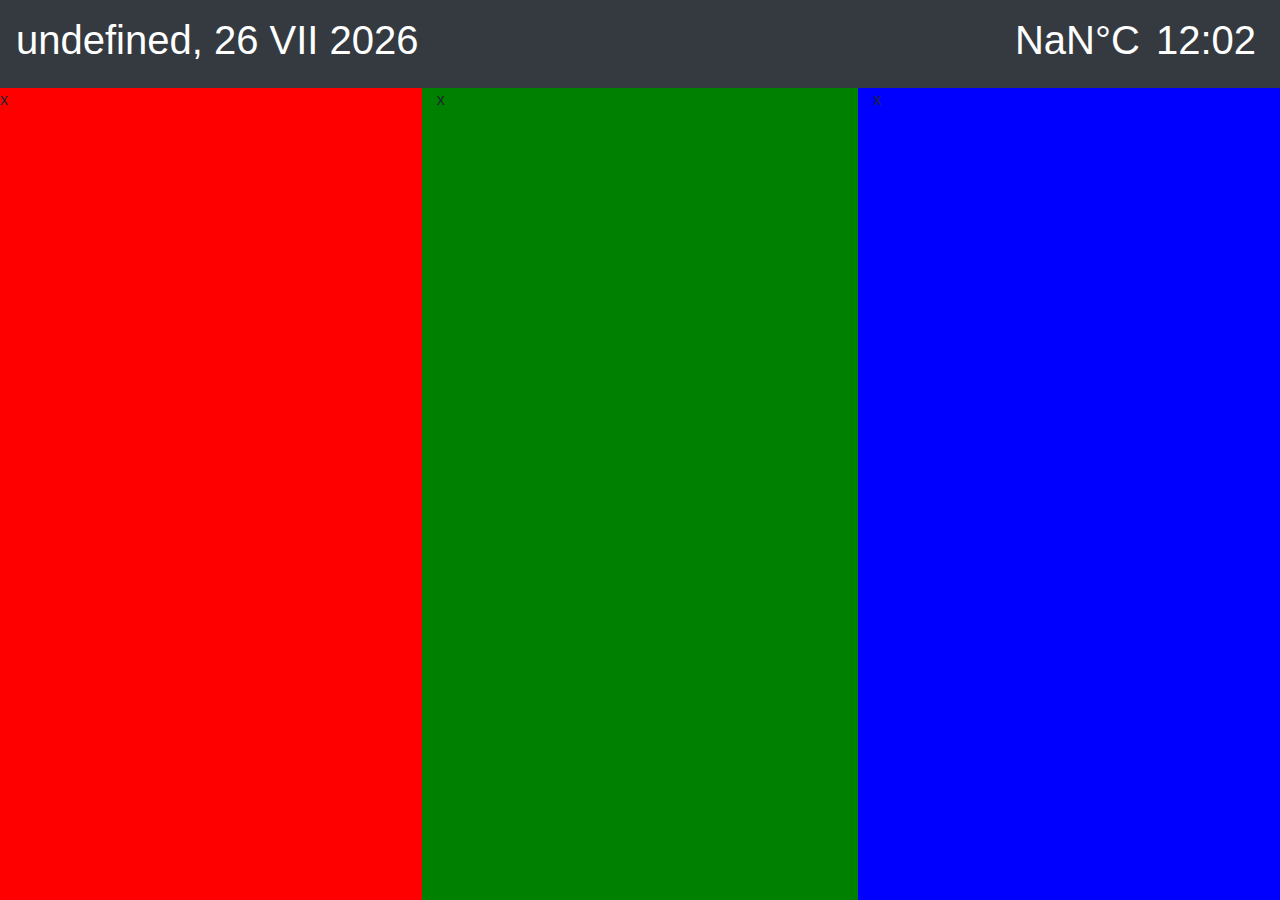
==== index.html @ f5d78c39 "indesx" ====
<!DOCTYPE html>
<html lang="pl">
    <head>
        <!-- Required meta tags -->
        <meta charset="utf-8">
        <meta name="viewport" content="width=device-width, initial-scale=1, shrink-to-fit=no">

        <!-- Bootstrap CSS -->
        <link rel="stylesheet" href="https://stackpath.bootstrapcdn.com/bootstrap/4.3.1/css/bootstrap.min.css" integrity="sha384-ggOyR0iXCbMQv3Xipma34MD+dH/1fQ784/j6cY/iJTQUOhcWr7x9JvoRxT2MZw1T" crossorigin="anonymous">
        <link rel="stylesheet" type="text/css" href="style.css">
        <script src="https://code.jquery.com/jquery-3.3.1.slim.min.js" integrity="sha384-q8i/X+965DzO0rT7abK41JStQIAqVgRVzpbzo5smXKp4YfRvH+8abtTE1Pi6jizo" crossorigin="anonymous"></script>
        <script src="https://cdnjs.cloudflare.com/ajax/libs/popper.js/1.14.7/umd/popper.min.js" integrity="sha384-UO2eT0CpHqdSJQ6hJty5KVphtPhzWj9WO1clHTMGa3JDZwrnQq4sF86dIHNDz0W1" crossorigin="anonymous"></script>
        <script src="https://stackpath.bootstrapcdn.com/bootstrap/4.3.1/js/bootstrap.min.js" integrity="sha384-JjSmVgyd0p3pXB1rRibZUAYoIIy6OrQ6VrjIEaFf/nJGzIxFDsf4x0xIM+B07jRM" crossorigin="anonymous"></script>
    
        <title>Galeria obrazów</title>
    </head>
    <body>
        <nav id="navbar" class="navbar navbar-expand bg-dark navbar-dark">
            <a class="navbar-brand" href="#">            
                <h1 id="date"></h1>
            </a>        
            
            <ul class="navbar-nav ml-auto">
                <li class="nav-item active">
                    <h1 id="temp" class="nav-link text-center" href="#">0°C</h1>
                </li>   
                <li class="nav-item active">
                    <h1 id="time" class="nav-link text-center" href="#">00:00</h1>
                </li>    
            </ul>
        </nav>

        <div id="demo" class="carousel slide" data-interval="5000" data-ride="carousel">
            <!-- Indicators 
            <ul class="carousel-indicators">
                <li data-target="#demo" data-slide-to="0"></li>
                <li data-target="#demo" data-slide-to="1"></li>
                <li data-target="#demo" data-slide-to="2"></li>
                <li data-target="#demo" data-slide-to="3" class="active"></li>
            </ul>
            -->

            <!-- The slideshow -->
            <div id="carousel" class="carousel-inner h-100">
                <div id="weatherSlide" class="carousel-item active h-100">
                    <div class="row h-100">
                        <div class="col-sm-4 h-100" id="weatherDay0" style="background-color: red">
                            x
                        </div>
                        <div class="col-sm-4 h-100" id="weatherDay1" style="background-color: green">
                            x
                        </div>
                        <div class="col-sm-4 h-100" id="weatherDay2" style="background-color: blue">
                            x
                        </div>
                    </div>
                </div>
            </div>
                
            <!-- Left and right controls 
            <a class="carousel-control-prev" href="#demo" data-slide="prev">
                <span class="carousel-control-prev-icon"></span>
            </a>
            <a class="carousel-control-next" href="#demo" data-slide="next">
                <span class="carousel-control-next-icon"></span>
            </a>-->
        </div>
        <script src="weather.js"></script>
        <script src="script.js"></script>
        <script src="time.js"></script>
        <script src="refresh.js"></script>
    </body>
</html>
---- style.css ----
.navbar-nav{
    font-size:2rem;
}
.carousel-item img{
    filter: brightness(60%);
    width:100%;
    height:100%;
}
#creeper{
    filter: brightness(100%);
}
.carousel-caption{
    position: absolute;
    top:10%;
}
.text-black{
    color:black;
    text-shadow: 0px 0px 2px white;
}
.text-white{
    color:white;
    text-shadow: 0px 0px 10px black;
}
.background-white{
    background:white;
}
html, body{
    height:100%;
}
.carousel-item{
    height:100%;
}
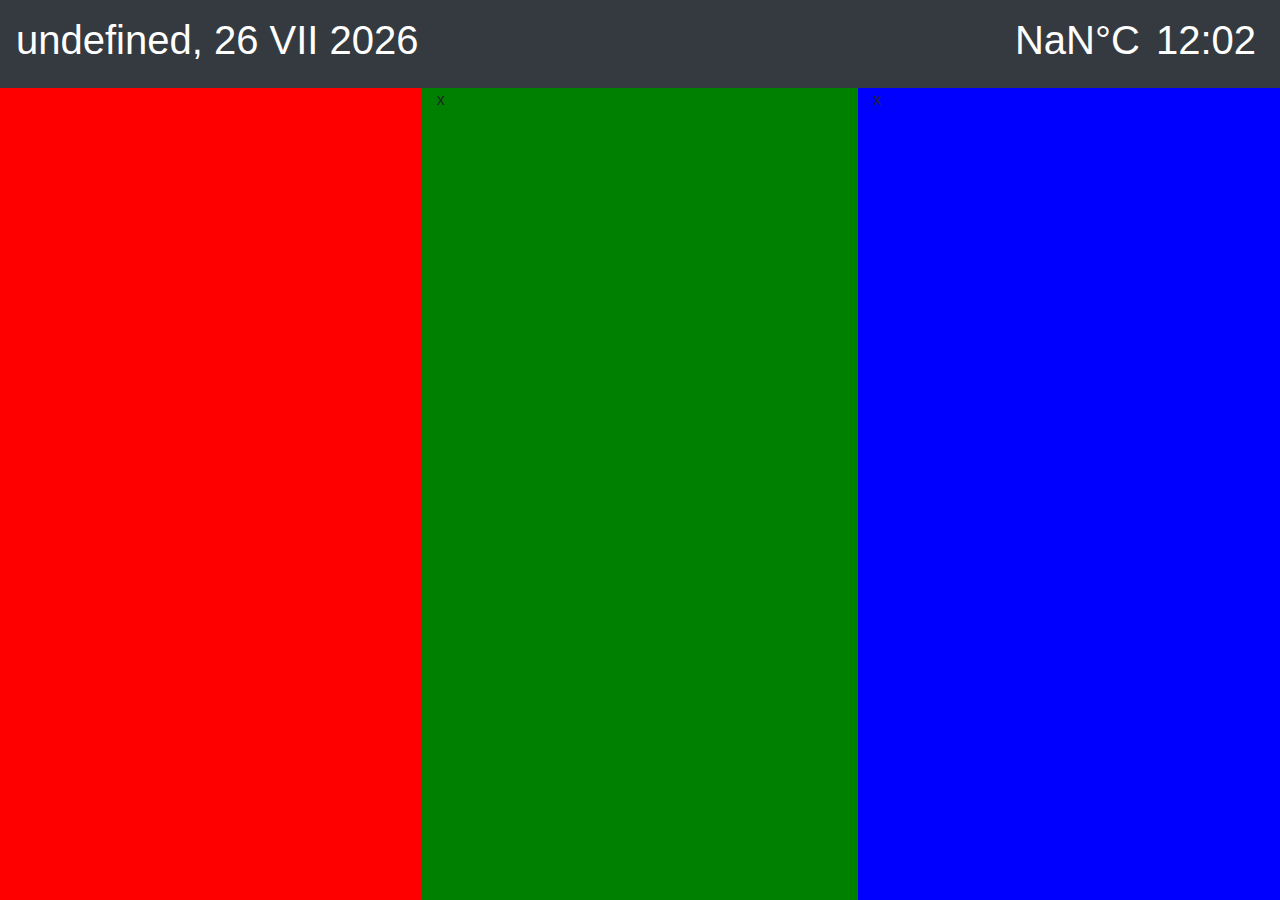
==== commit 37479b03: "Zabawy z pogodą" ====
--- a/index.html
+++ b/index.html
@@ -45,7 +45,10 @@
                 <div id="weatherSlide" class="carousel-item active h-100">
                     <div class="row h-100">
                         <div class="col-sm-4 h-100" id="weatherDay0" style="background-color: red">
-                            x
+                            <div class="weatherImage"></div>
+                            <div class="weatherTemp"></div>
+                            <div class="weatherTempMin"></div>
+                            <div class="weatherTempMax"></div>
                         </div>
                         <div class="col-sm-4 h-100" id="weatherDay1" style="background-color: green">
                             x
@@ -68,6 +71,5 @@
         <script src="weather.js"></script>
         <script src="script.js"></script>
         <script src="time.js"></script>
-        <script src="refresh.js"></script>
     </body>
 </html>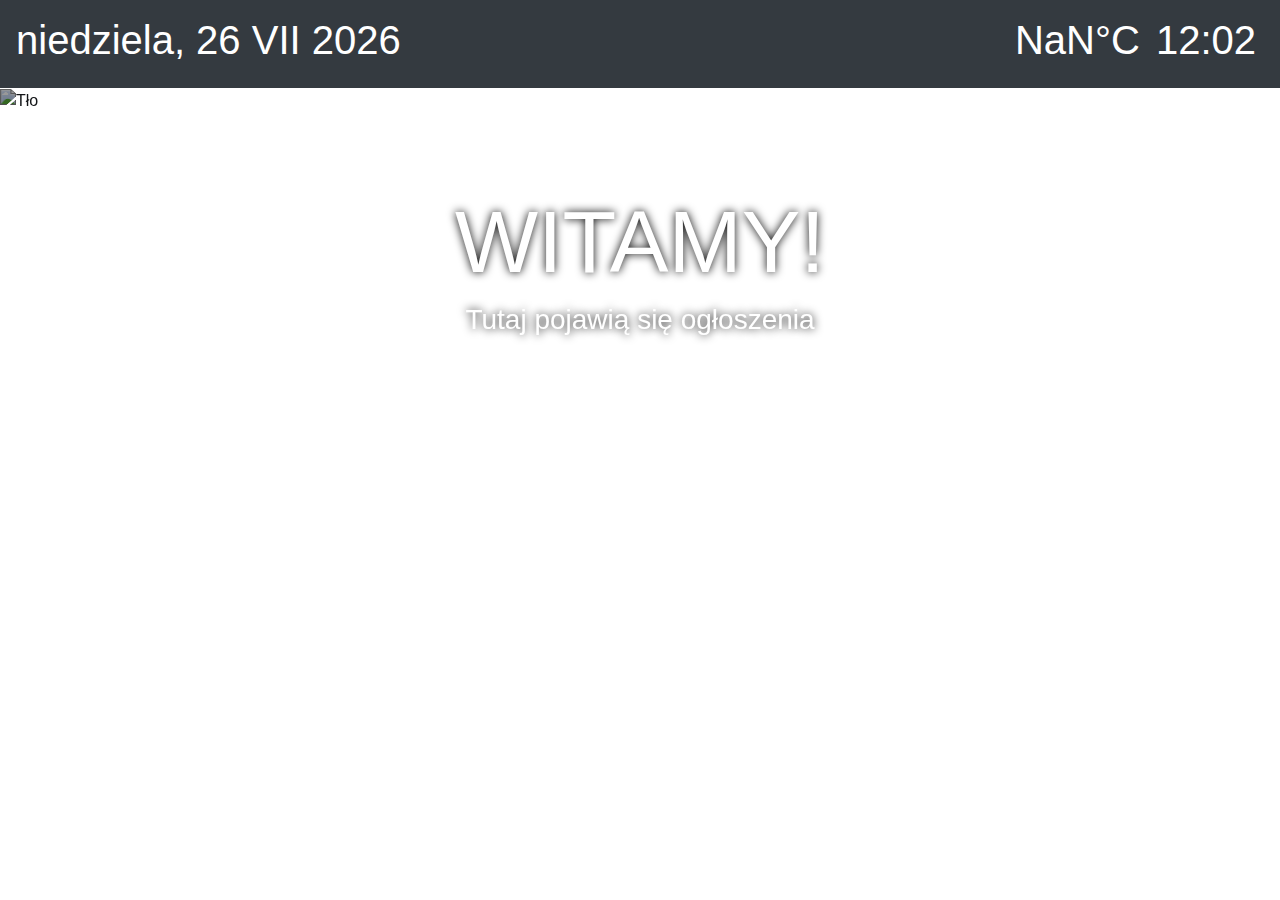
==== commit bcc842b1: "folder scripts, wygląd refreshPanel.html" ====
--- a/index.html
+++ b/index.html
@@ -42,13 +42,10 @@
 
             <!-- The slideshow -->
             <div id="carousel" class="carousel-inner h-100">
-                <div id="weatherSlide" class="carousel-item active h-100">
+                <div id="weatherSlide" class="carousel-item h-100">
                     <div class="row h-100">
                         <div class="col-sm-4 h-100" id="weatherDay0" style="background-color: red">
-                            <div class="weatherImage"></div>
-                            <div class="weatherTemp"></div>
-                            <div class="weatherTempMin"></div>
-                            <div class="weatherTempMax"></div>
+                            x
                         </div>
                         <div class="col-sm-4 h-100" id="weatherDay1" style="background-color: green">
                             x
@@ -56,6 +53,13 @@
                         <div class="col-sm-4 h-100" id="weatherDay2" style="background-color: blue">
                             x
                         </div>
+                    </div>
+                </div>
+                <div class="carousel-item active">
+                    <img src="https://proxy.duckduckgo.com/iu/?u=http%3A%2F%2Fpavbca.com%2Fwalldb%2Foriginal%2Fb%2Fb%2F3%2F665147.jpg&f=1&nofb=1" alt="Tło">
+                    <div class="carousel-caption">
+                        <h1 class="display-2 text-white">WITAMY!</h1>
+                        <h3 class="text-white">Tutaj pojawią się ogłoszenia</h3>
                     </div>
                 </div>
             </div>
@@ -68,8 +72,9 @@
                 <span class="carousel-control-next-icon"></span>
             </a>-->
         </div>
-        <script src="weather.js"></script>
-        <script src="script.js"></script>
-        <script src="time.js"></script>
+        <script src="scripts\weather.js"></script>
+        <script src="scripts\script.js"></script>
+        <script src="scripts\time.js"></script>
+        <script src="scripts\refresh.js"></script>
     </body>
 </html>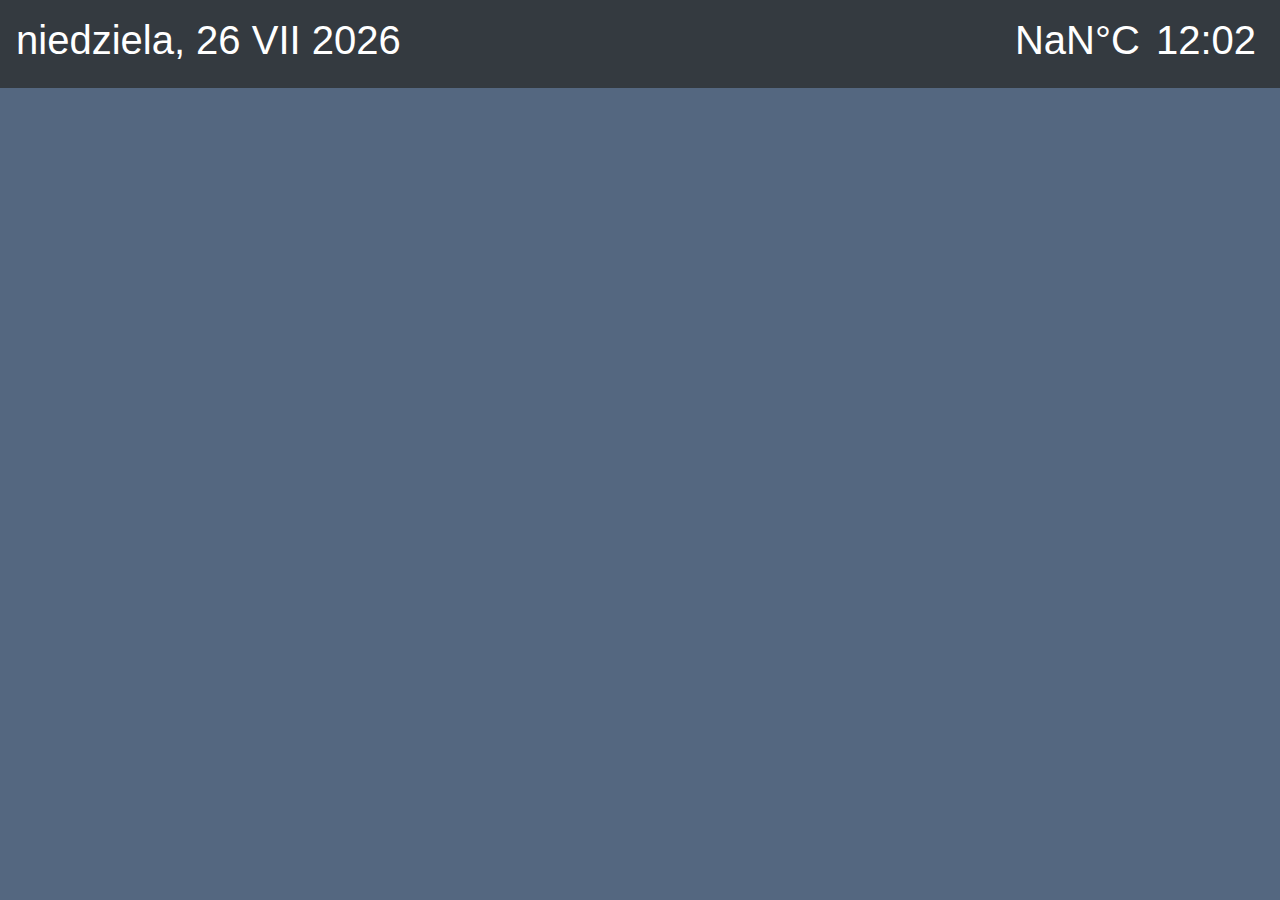
==== commit 150ef8b5: "Prace nad slidem z pogodą" ====
--- a/index.html
+++ b/index.html
@@ -42,24 +42,18 @@
 
             <!-- The slideshow -->
             <div id="carousel" class="carousel-inner h-100">
-                <div id="weatherSlide" class="carousel-item h-100">
+                <div id="weatherSlide" class="carousel-item active h-100">
                     <div class="row h-100">
-                        <div class="col-sm-4 h-100" id="weatherDay0" style="background-color: red">
-                            x
+                        <div class="col-sm h-100" style="background-color:rgb(84, 103, 128)">
+                            <div id="weatherImage"></div>
+                            <div id="weatherTemp"></div>
+                            <div id="weatherTempMin"></div>
+                            <div id="weatherTempMax"></div>
+                            <div id="weatherHumidity"></div>
+                            <div id="weatherPressure"></div>
+                            <div id="weatherWindSpeed"></div>
+                            <div id="weatherWindDeg"></div>
                         </div>
-                        <div class="col-sm-4 h-100" id="weatherDay1" style="background-color: green">
-                            x
-                        </div>
-                        <div class="col-sm-4 h-100" id="weatherDay2" style="background-color: blue">
-                            x
-                        </div>
-                    </div>
-                </div>
-                <div class="carousel-item active">
-                    <img src="https://proxy.duckduckgo.com/iu/?u=http%3A%2F%2Fpavbca.com%2Fwalldb%2Foriginal%2Fb%2Fb%2F3%2F665147.jpg&f=1&nofb=1" alt="Tło">
-                    <div class="carousel-caption">
-                        <h1 class="display-2 text-white">WITAMY!</h1>
-                        <h3 class="text-white">Tutaj pojawią się ogłoszenia</h3>
                     </div>
                 </div>
             </div>
@@ -72,9 +66,9 @@
                 <span class="carousel-control-next-icon"></span>
             </a>-->
         </div>
-        <script src="scripts\weather.js"></script>
-        <script src="scripts\script.js"></script>
-        <script src="scripts\time.js"></script>
-        <script src="scripts\refresh.js"></script>
+        <script src="weather.js"></script>
+        <script src="script.js"></script>
+        <script src="time.js"></script>
+        <script src="refresh.js"></script>
     </body>
 </html>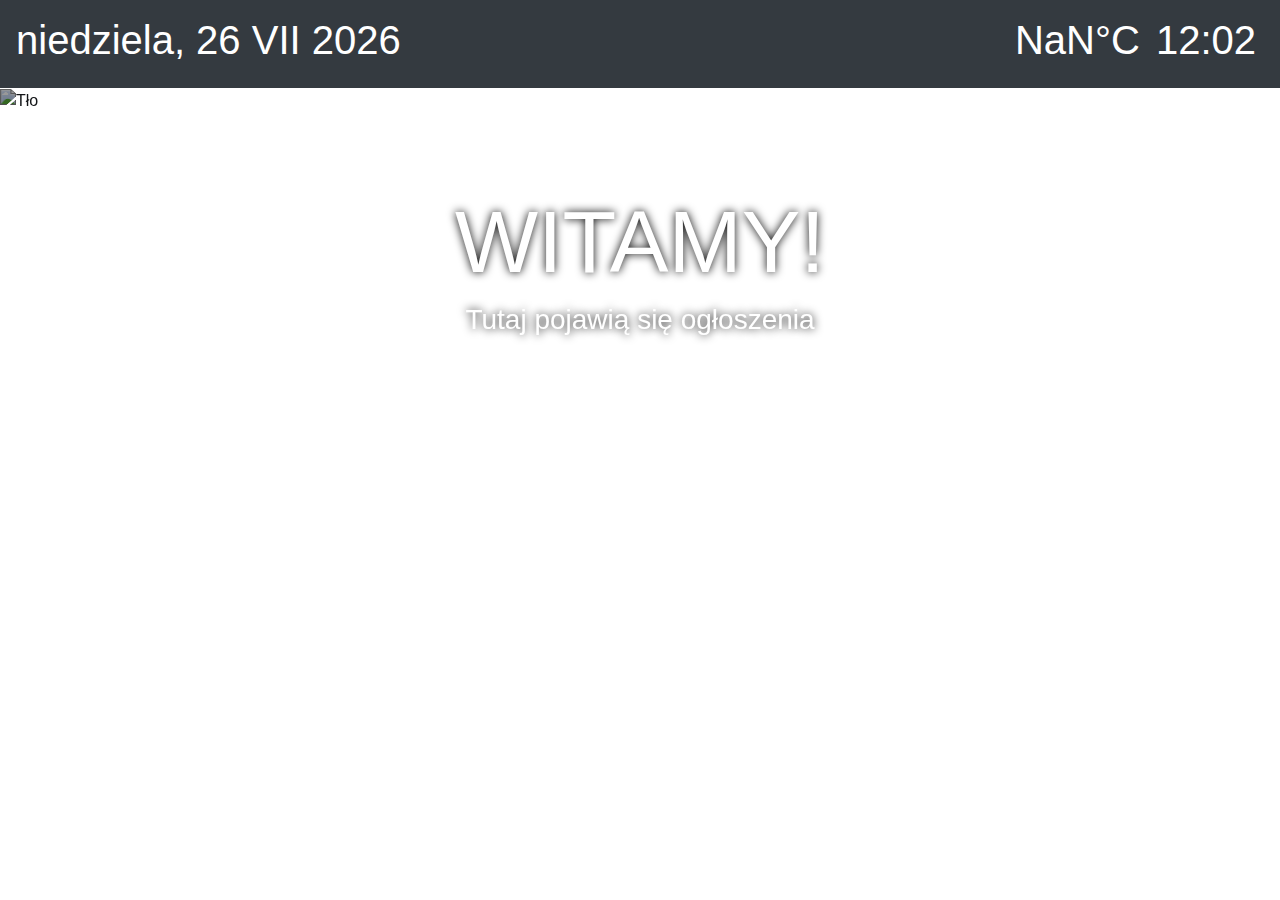
==== commit 0cc83322: "Łączenie zmian" ====
--- a/index.html
+++ b/index.html
@@ -12,7 +12,7 @@
         <script src="https://cdnjs.cloudflare.com/ajax/libs/popper.js/1.14.7/umd/popper.min.js" integrity="sha384-UO2eT0CpHqdSJQ6hJty5KVphtPhzWj9WO1clHTMGa3JDZwrnQq4sF86dIHNDz0W1" crossorigin="anonymous"></script>
         <script src="https://stackpath.bootstrapcdn.com/bootstrap/4.3.1/js/bootstrap.min.js" integrity="sha384-JjSmVgyd0p3pXB1rRibZUAYoIIy6OrQ6VrjIEaFf/nJGzIxFDsf4x0xIM+B07jRM" crossorigin="anonymous"></script>
     
-        <title>Galeria obrazów</title>
+        <title>Strona dla ZST</title>
     </head>
     <body>
         <nav id="navbar" class="navbar navbar-expand bg-dark navbar-dark">
@@ -42,7 +42,7 @@
 
             <!-- The slideshow -->
             <div id="carousel" class="carousel-inner h-100">
-                <div id="weatherSlide" class="carousel-item active h-100">
+                <div id="weatherSlide" class="carousel-item h-100">
                     <div class="row h-100">
                         <div class="col-sm h-100" style="background-color:rgb(84, 103, 128)">
                             <div id="weatherImage"></div>
@@ -56,6 +56,13 @@
                         </div>
                     </div>
                 </div>
+                <div class="carousel-item active">
+                    <img src="https://proxy.duckduckgo.com/iu/?u=http%3A%2F%2Fpavbca.com%2Fwalldb%2Foriginal%2Fb%2Fb%2F3%2F665147.jpg&f=1&nofb=1" alt="Tło">
+                    <div class="carousel-caption">
+                        <h1 class="display-2 text-white">WITAMY!</h1>
+                        <h3 class="text-white">Tutaj pojawią się ogłoszenia</h3>
+                    </div>
+                </div>
             </div>
                 
             <!-- Left and right controls 
@@ -66,9 +73,9 @@
                 <span class="carousel-control-next-icon"></span>
             </a>-->
         </div>
-        <script src="weather.js"></script>
-        <script src="script.js"></script>
-        <script src="time.js"></script>
-        <script src="refresh.js"></script>
+        <script src="scripts\weather.js"></script>
+        <script src="scripts\script.js"></script>
+        <script src="scripts\time.js"></script>
+        <script src="scripts\refresh.js"></script>
     </body>
 </html>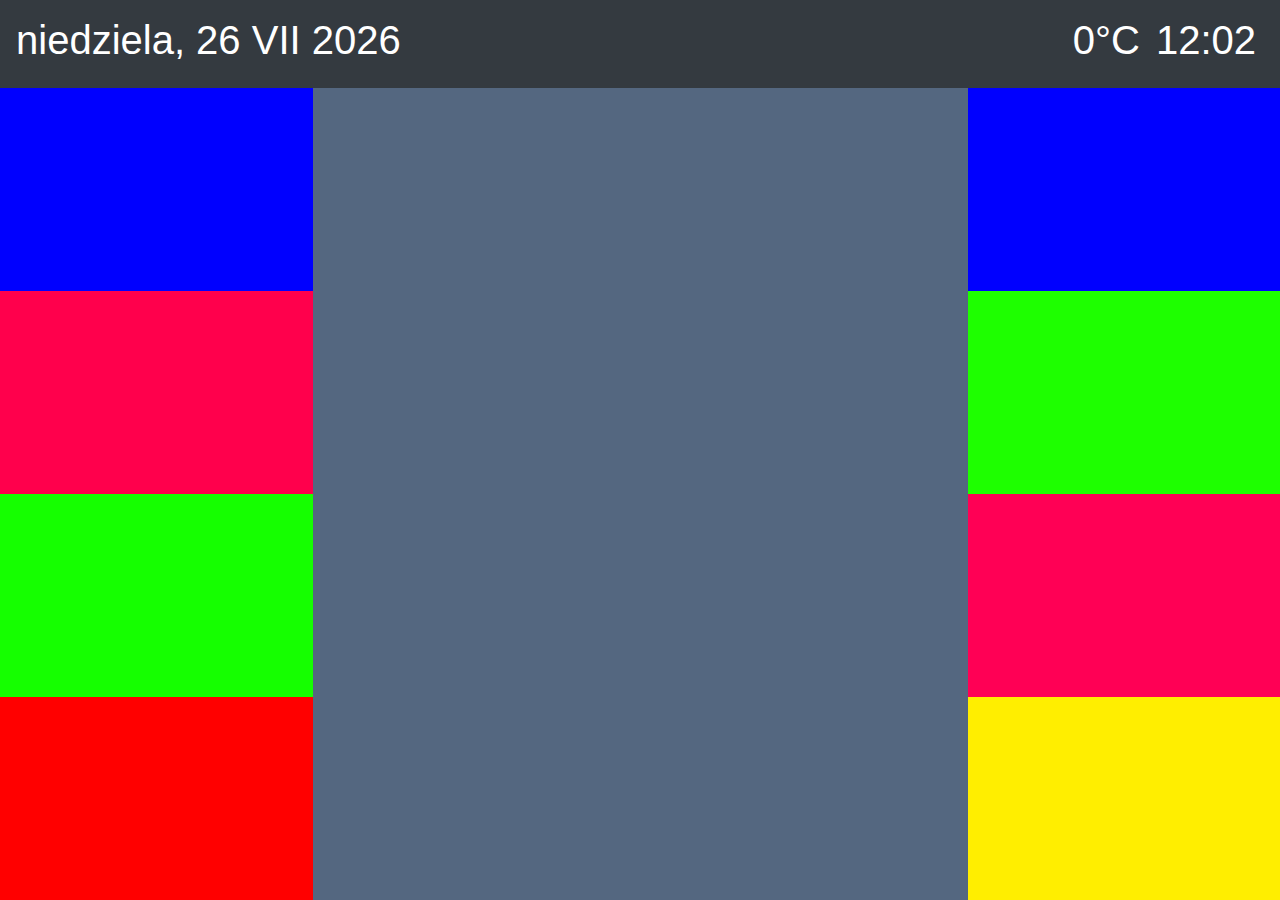
==== commit 544fd976: "Prace nad rozkładem elementów na slide z pogodą" ====
--- a/index.html
+++ b/index.html
@@ -42,27 +42,37 @@
 
             <!-- The slideshow -->
             <div id="carousel" class="carousel-inner h-100">
-                <div id="weatherSlide" class="carousel-item h-100">
+                <div id="weatherSlide" class="carousel-item h-100 active">
                     <div class="row h-100">
                         <div class="col-sm h-100" style="background-color:rgb(84, 103, 128)">
-                            <div id="weatherImage"></div>
-                            <div id="weatherTemp"></div>
-                            <div id="weatherTempMin"></div>
-                            <div id="weatherTempMax"></div>
-                            <div id="weatherHumidity"></div>
-                            <div id="weatherPressure"></div>
-                            <div id="weatherWindSpeed"></div>
-                            <div id="weatherWindDeg"></div>
+                            <div class="row h-100">
+                                <div class="col-sm-3">
+                                    <div id="weatherTempMin" class="row h-25" style="background-color: blue"></div>
+                                    <div id="weatherHumidity" class="row h-25" style="background-color: rgb(255, 0, 76)"></div>
+                                    <div id="weatherPressure" class="row h-25" style="background-color: rgb(21, 255, 0)"></div>
+                                    <div id="weatherSunRise" class="row h-25" style="background-color: rgb(255, 0, 0)"></div>
+                                </div>
+                                <div class="col-sm-6">
+                                    <div id="weatherImage"></div>
+                                    <div id="weatherTemp"></div>
+                                </div>
+                                <div class="col-sm-3">
+                                    <div id="weatherTempMax" class="row h-25" style="background-color: blue"></div>
+                                    <div id="weatherWindSpeed" class="row h-25" style="background-color: rgb(30, 255, 0)"></div>
+                                    <div id="weatherWindDeg" class="row h-25" style="background-color: rgb(255, 0, 85)"></div> 
+                                    <div id="weatherSunSet" class="row h-25" style="background-color: rgb(255, 238, 0)"></div>
+                                </div>
+                            </div>
                         </div>
                     </div>
                 </div>
-                <div class="carousel-item active">
+                <!--<div class="carousel-item active">
                     <img src="https://proxy.duckduckgo.com/iu/?u=http%3A%2F%2Fpavbca.com%2Fwalldb%2Foriginal%2Fb%2Fb%2F3%2F665147.jpg&f=1&nofb=1" alt="Tło">
                     <div class="carousel-caption">
                         <h1 class="display-2 text-white">WITAMY!</h1>
                         <h3 class="text-white">Tutaj pojawią się ogłoszenia</h3>
                     </div>
-                </div>
+                </div>-->
             </div>
                 
             <!-- Left and right controls 
